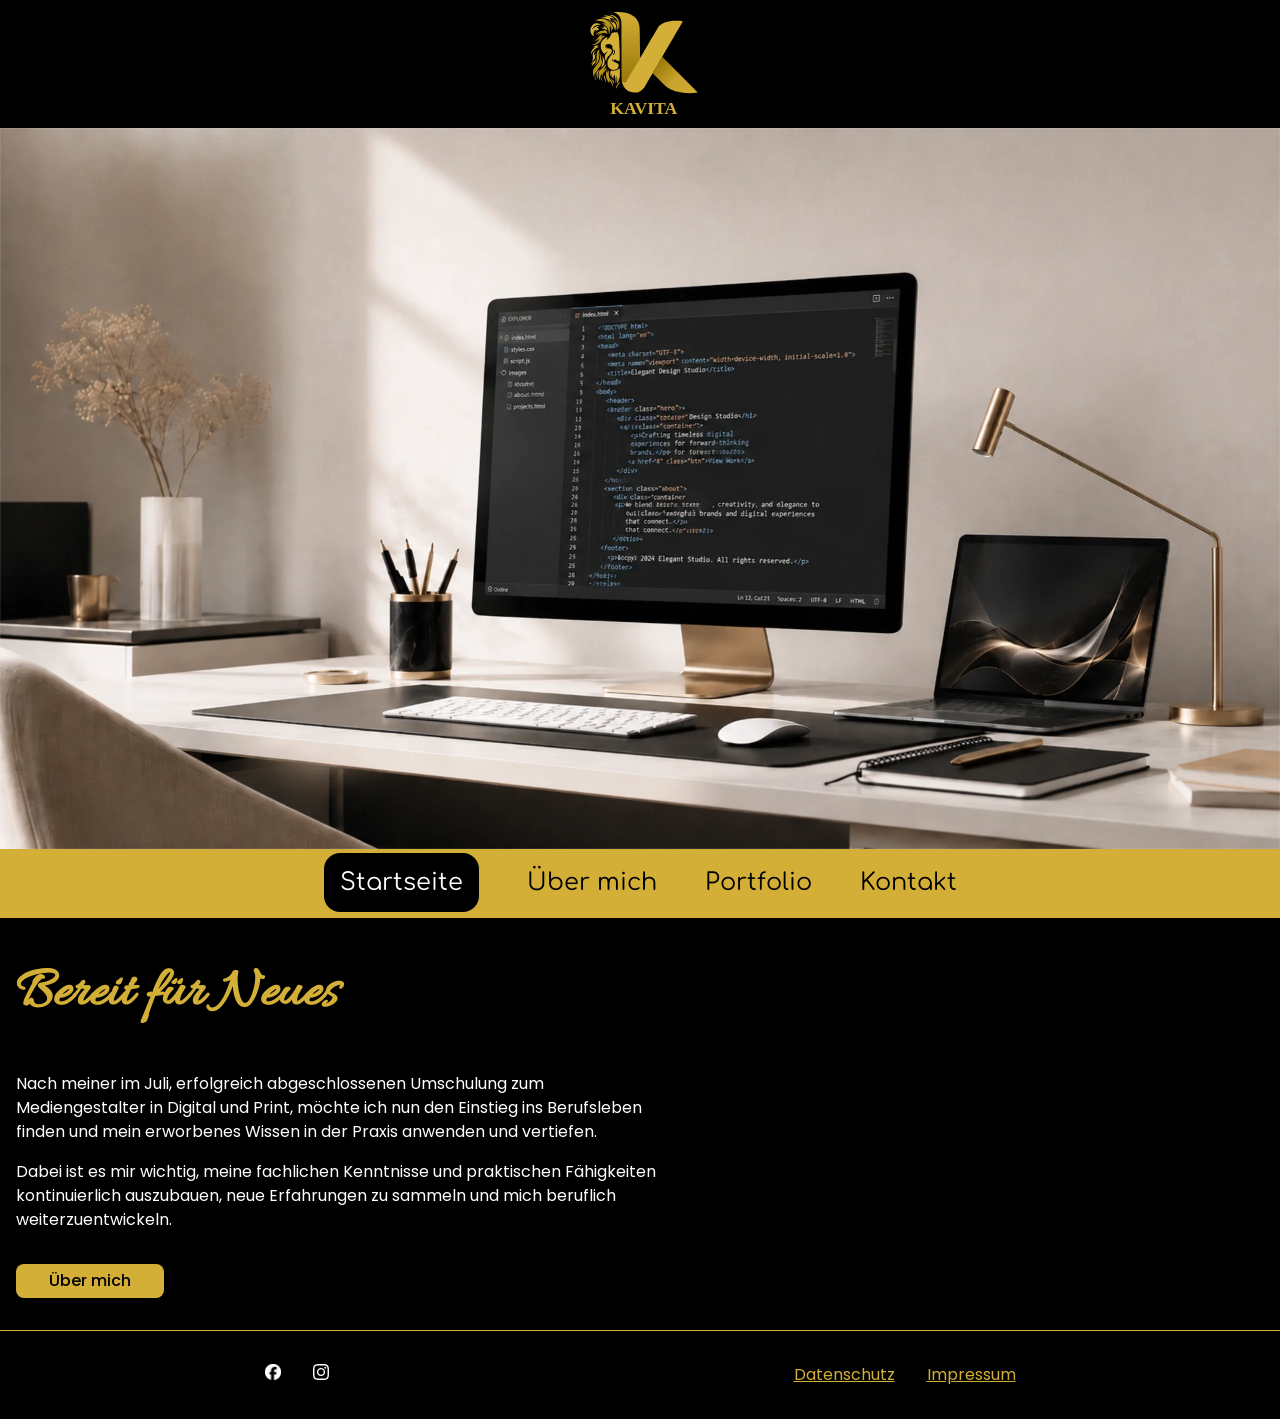
==== html/index.html @ 630432b3 "Bewerbungswebseite" ====
<!DOCTYPE html>
<html lang="de">

<head>
    <meta charset="UTF-8">
    <meta name="viewport" content="width=device-width, initial-scale=1.0">
    <link rel="stylesheet" href="../css/base.css">
    <link rel="stylesheet" href="../css/style.css">
    <link rel="stylesheet" href="../css/tablet.css">
    <link rel="stylesheet" href="../css/laptop.css">
    <link rel="icon" type="image/svg" href="/favicon/favicon.svg">
    <script src="../javascript/script.js" defer></script>
    <title>Kavita</title>
</head>

<body>

    <div class="head__background bg__neutral--200">
        <a href="index.html">
            <img class="logo" src="../logo/Logo_gold.svg" alt="Kavita Logo"></a>
        <button id="navbar__toggle" class="burger__button" popovertarget="navbar">
            <img class="burger__icon" src="/icons/burger__icon.svg" alt="menu open">
        </button>
    </div>

    <img class="hero__image" src="../images/titelbild.webp" alt="Arbeitsplatz mit Laptop und Notizbuch">

    <header class="header">

        <nav id="navbar" class="navbar" popover>
            <button class="close__button" popovertarget="navbar">
                <img class="close__icon" src="/icons/close__icon.svg" alt="menu close">
            </button>
            <ul class="navbar__list">
                <li><a class="current" href="index.html#home">Startseite</a></li>
                <li><a href="uebermich.html#uebermich">Über mich</a></li>
                <li><a href="portfolio.html#portfolio">Portfolio</a></li>
                <li><a href="kontakt.html#contact">Kontakt</a></li>
            </ul>
        </nav>

    </header>

    <main>
        <section id="home" class="home">
            <div class="wrapper__home bg__neutral--200">
                <div class="home__content margin">
                    <h1 class="home__headline fs__xxxl">Bereit für Neues</h1>
                    <p class="fc__neutral--100 fs__m">
                        Nach meiner im Juli, erfolgreich abgeschlossenen Umschulung zum Mediengestalter in Digital und Print,
                        möchte ich nun den Einstieg ins Berufsleben finden und mein erworbenes Wissen in der Praxis
                        anwenden und vertiefen.
                    </p>
                    <p class="fc__neutral--100">
                        Dabei ist es mir wichtig, meine fachlichen Kenntnisse und praktischen Fähigkeiten kontinuierlich
                        auszubauen, neue Erfahrungen zu sammeln und mich beruflich weiterzuentwickeln.
                    </p>
                    <a class="btn  fs__m" href="uebermich.html">Über mich</a>
                </div>
            </div>
        </section>
    </main>
    <footer class="bg__neutral--200">
        <div class="footer__content">

            <div class="footer__content--social margin">
                <a href="">
                    <img class="social__icons" src="../icons/facebook.png">
                </a>

                <a href="">
                    <img class="social__icons" src="../icons/instagram.svg">
                </a>
            </div>

            <div class="footer__content--privacy margin">
                <a href="datenschutz.html#datenschutz">Datenschutz</a>
                <a href="impressum.html">Impressum</a>
            </div>

        </div>
    </footer>
</body>

</html>
---- css/base.css ----
@font-face {
    font-family: "Allura";
    src: url("../fonts/Allura-Regular.woff2") format("woff2");
}

@font-face {
    font-family: "Comfortaa";
    src: url("../fonts/Comfortaa-VariableFont_wght.woff2") format("woff2");
}

@font-face {
    font-family: "PoppinsMed";
    src: url("../fonts/Poppins-Medium.woff2") format("woff2");
    
}

@font-face {
    font-family: "PoppinsReg";
    src: url("../fonts/Poppins-Regular.woff2") format("woff2");
}

@font-face {
    font-family: "PoppinsSemiBold";
    src: url("../fonts/Poppins-SemiBold.woff2") format("woff2");
}

@font-face {
    font-family: "PoppinsBold";
    src: url("../fonts/Poppins-Bold.woff2") format("woff2");
}


:root {
    /* Colors */

    --cl__primary: #d4af37;
    --cl__secondary: #5e3abc;
    --cl__accent: #f2d49a;
    --cl__neutral: #e6e1e1;
    --cl__neutral--100: #ffffff;
    --cl__neutral--200: #000000;

    /* Fonts */

    --font__basic: "PoppinsReg", "system-ui", sans-serif;
    --font__med: "PoppinsMed", "system-ui", sans-serif;
    --font__semibold: "PoppinsSemiBold", "system-ui", sans-serif;
    --font__bold: "PoppinsBold", "system-ui", sans-serif;
    --font__accent: "Comfortaa", "system-ui", sans-serif;
    --font__accent--100: "Allura", "system-ui", sans-serif;

    --fs__xxxl: 2.125rem;
    --lh__xxxl: 1.1;

    --fs__xxl: 1.813rem;
    --lh__xxl: 1.2;

    --fs__xl: 1.5rem;
    --lh__xl: 1.3;

    --fs__l: 1.125rem;
    --lh__l: 1.4;

    --fs__m: 0.875rem;
    --lh__m: 1.5;
    
    --fs__s: 0.625rem;
    --lh__s: 1.6;

    /* animation to keywords */

    interpolate-size: allow-keywords;
}

body {
    margin: 0;
    font-family: var(--font__basic);
    font-size:  0.825rem;
    line-height: 1.5;
    font-optical-sizing: auto;
}

.margin { 
    margin: 0 1rem;
}

.padding {
    padding: 0 1rem;
}

h1,
h2,
h3,
h4,
h5,
h6 { 
    font-family: var(--font__accent--100);
    color: var(--cl__primary);
}



/* font type */

.ft__med {
    font-family: var(--font__med);
}

.ft__semibold {
    font-family: var(--font__semibold);
}

.ft__bold {
    font-family: var(--font__bold);
}

.ft__accent {
    font-family: var(--font__accent);
}

.ft__accent--100 {
    font-family: var(--font__accent--100);
}




/* font colors */

.fc__primary {
    color: var(--cl__primary);
}

.fc__accent {
    color: var(--cl__accent);
}

.fc__neutral {
    color: var(--cl__neutral);
}

.fc__neutral--100 {
    color: var(--cl__neutral--100);
}

.fc__neutral--200 {
    color: var(--cl__neutral--200);
}


/* TypeScale 1.2 */

.fs__xxxl {
    font-size: 2.125rem;
    line-height: 1.1;
}

.fs__xxl {
    font-size: 1.813rem;
    line-height: 1.2;
}

.fs__xl {
    font-size: 1.5rem;
    line-height: 1.3;
}

.fs__l {
    font-size: 1.125rem;
    line-height: 1.4;
}

.fs__m {
    font-size: 0.875rem ;
    line-height: 1.5;
}

.fs__s {
    font-size: 0.625rem;
}


.wrapper {
    max-inline-size: var(--maxWidth); 
    max-width: var(--maxWidth);
    margin-inline: auto; 
    padding-inline: 1rem;
    box-sizing: border-box;
}

.btn {
    display: flex;
    inline-size: fit-content;
    border-radius: 0.5rem;
    border: none;
    cursor: pointer;
    text-decoration: none;

    /* background: linear-gradient(90deg, #d4af37, #f2d49a); */
    background: var(--cl__primary);
    color: var(--cl__neutral--200);
    font-family: var(--font__med);
    border: 0.1rem solid transparent;

    padding: 0.25rem 2rem;
    margin-top: 2rem;
}

img {
    max-width: 100%;
    height: auto;
    
}

button,
input,
textarea,
select {
    font: inherit;
}

html {
    scroll-behavior: smooth;
}

.uppercase {
    text-transform: uppercase;
}

.bg__neutral {
    background-color: var(--cl__neutral);
}

.bg__neutral--100 {
    background-color: var(--cl__neutral--100);
}

.bg__neutral--200 {
    background-color: var(--cl__neutral--200);
}

.bg__primary {
    background-color: var(--cl__primary);
}


@media screen and (width > 48rem) { 
body {
    font-size: 1rem;
}

    .fs__xxxl {
        font-size: 3.5rem;
    }
    .fs__xxl {
        font-size: 2.75rem;
    }
    .fs__xl {
        font-size: 2rem;
    }
    .fs__l {
        font-size: 1.5rem;
    }
    .fs__m {
        font-size: 1rem;
    }
    .fs__s {
        font-size: 0.875rem;
    }
}
---- css/style.css ----
body {
    margin: 0;
    hyphens: auto;
}

p {
    max-width: 65ch;
}

.head__background {
    display: flex;
    justify-content: space-between;
    height: 4rem;
}

.logo {
    width: 3rem;
    height: auto;
    margin: 0.5rem 0 0 0.5rem;
}

.hero__image {
    display:block;
    object-fit: cover;
    object-position: center;
}

.burger__button{
    display: block;
    width: 4rem;
    height: auto;
    border: none;
    background: none;
    cursor: pointer;
}

.close__button{
    display: block;
    width: 4rem;
    
    border: none;
    background: none;
    margin-left: auto;
    cursor: pointer;
}

.navbar {
    position: fixed;
    left: auto;
    right: 0;
    top: 4rem;
    border: none;
    border-radius: 0 0 0 2rem;
    transform: translateX(100%);
    overflow: hidden;
}

.navbar__list {
    display: flex;
    flex-direction: column;
    gap: 1.5rem;

    list-style: none;
    margin: 0;
    padding: 0;

    text-align: center;
}

.navbar__list a {
    color: black;
    text-decoration: none;
    font-family: var(--font__semibold), sans-serif;
    font-size: var(--fs__l);
}

.navbar:popover-open {
    width: 50%;
    margin: 0;
    padding-block: 1rem;
    background-color: var(--cl__primary);

    transform: translateX(0);
    animation: navbar__slide-in 0.7s ease forwards;
}

@keyframes navbar__slide-in {

    from {
        transform: translateX(100%);
    }

    to {
        transform: translateX(0%);
    }
}


/* sections */

.wrapper__home { 
    padding-bottom: 2rem;
    border-top: 0.1rem solid var(--cl__primary);
}


.wrapper__uebermich{
    border-top: 1px solid var(--cl__primary);
    padding-bottom: 2rem;
}


.uebermich__images{
    position: relative;
    height: auto;
    aspect-ratio: 4/5;
    overflow: hidden;
}

.uebermich__images--digital, 
.uebermich__images--print{
    position: absolute;
    inset: 0;

    width: 100%;
    height: auto;
    object-fit: cover;

    opacity: 0;
    transition: opacity 0.5s ease-in-out;
}

.uebermich__images--active{
    opacity: 1;
}

.wrapper__skills {
    padding-bottom: 2rem;
}

.skills__headline {
    padding: 0 1rem;
    
}

.hard__skills {
    margin-bottom: 2rem;
}

.hard__skills--list, .soft__skills--list {
    display: flex;
    flex-direction: column;

    list-style: none;
    margin: 0;
    padding: 0;
    
    background-color: var(--cl__neutral);
}

.hard__skills--item, .soft__skills--item {
    display: flex;
    flex-direction: row;
    align-items: center;

    gap: 1rem;
    padding: 1rem 0;

    border-bottom: 0.1rem solid var(--cl__primary);
}

.hard__skills--icon, .soft__skills--icon {
    width: 2rem;
    height: auto;
    flex-shrink: 0;
    margin-left: 1rem;
}

.hard__skills--text, .soft__skills--text {
    display: flex;
    flex-direction: column;
    font-family: var(--font__semibold);
    margin: 0;
}

.hard__skills--level {
    color: var(--cl__primary);
}

.portfolio {
    border-top: 0.1rem solid var(--cl__primary);
    padding-bottom: 2rem;
}

.wrapper__portfolio--work {
    padding-bottom: 2rem;
}

.checkbox {
    display: flex;
    align-items: start;
    
    gap: 0.5rem;   
}

label {
    font-family: var(--font__accent);
}

.formfield {
    display: flex;
    flex-direction: column;
    gap: 0;
}



.contact__wrapper {
    
    border-top: 0.1rem solid var(--cl__primary) 
}

.contact__form {
    padding-bottom: 2rem;
}

.contact__info {
    text-align: center;
}

.formfield {
    margin-top: 1rem;
}

.formfield input, textarea {
    border: 0.1rem solid var(--cl__primary);
    
}

.formfield label {
    color: var(--cl__primary);
}

.contact__privacy {
    color: var(--cl__neutral--100);
    
}

.contact__logo {
    width: 15rem;
    height: auto;
}

.social__icons {
    width: 1rem;
    height: auto;
}

/* footer */

.footer__content {
    justify-content: space-around;
    padding: 0.5rem;
    border-top: 0.1rem solid var(--cl__primary)
}

.footer__content--social {
    display: grid;
    
}

.footer__content--privacy {
    display: grid;
    
}

.footer__content--privacy a {
    color: var(--cl__primary);
    cursor: pointer;
}


/* privacy */

.privacy__mark {
    font-family: var(--font__semibold);
}

.datenschutz {
    padding-bottom: 5rem;
}
---- css/tablet.css ----
@media screen and (width > 40rem) {

    .wrapper__uebermich {
        display: grid;
        grid-template-columns: 1fr 1fr;
        align-items: start;
    }

    .uebermich__headline {
        grid-column: 1 / -1;
    }

    .uebermich__content--text:first-child {
        margin-top: 0;
    }

    .wrapper__skills {
        display: grid;
        grid-template-columns: 1fr 1fr;
        gap: 2rem;
    }

    .skills__headline {
        grid-column: 1 / -1;
    }

    .hard__skills,
    .soft__skills {
        height: 100%;
    }

    .hard__skills--content,
    .soft__skills {
        display: flex;
        flex-direction: column;
        height: 100%;
    }

    .hard__skills--list,
    .soft__skills--list {
        display: flex;
        flex: 1;
    }

    .hard__skills--item,
    .soft__skills--item {
        display: flex;
        align-items: center;

        flex: 1;

        gap: 1rem;
        padding: 1rem 0;
    }

    .skills__button {
    margin: 1rem;
    }

    .portfolio__work__content {
        display: grid;
        grid-template-columns: 1fr 1fr;
        
    }

    .websites__content {
        display: grid;
        grid-template-columns: 1fr 1fr;
        gap: 1rem;
    }

    .content__print {
        display: grid;
        grid-template-columns: 1fr 1fr;
        gap: 1rem;
    }

    .contact__form--grid {
        display: grid;
        grid-template-columns: 1fr 1fr;
    
    }

    .contact__info {
        display: flex;
        justify-content: center;
        align-items: center;
    
    }

    .footer__content {
        display: flex;
        padding: 1rem;
    }

    .footer__content--social {
        display: flex;
        gap: 2rem;
    }

    .footer__content--privacy {
        display: flex;
        gap: 2rem;
    }

}
---- css/laptop.css ----
@media screen and (width > 60rem) {

    section {
        max-width: 80rem;
        margin-inline: auto;
    }

    .burger__button,
    .close__button {
        display: none;
    }

    .logo {
        width: 8rem;
        height: auto;
    }

    .head__background {
        align-items: center;
        justify-content: center;
        height: 8rem;
    }

    
    #navbar {
        display: flex;
        justify-content: space-around;
        position: static;
        width: auto;

        margin: 0;
        padding: 0;

        border: none;
        border-radius: 0;

        background: var(--cl__primary);

        transform: none;
        overflow: visible;
    }

    .navbar__list {
        display: flex;
        flex-direction: row;
        
        

        gap: 3rem;
        margin: 0;
        padding: 1rem;
    }

    .navbar__list li a {
        font-family: var(--font__accent);
        color: var(--cl__neutral--200);
        font-size: var(--fs__xl);
    }

    .navbar__list li a:hover {
        color: var(--cl__neutral--100);
    }

    

    .navbar__list a.current {
        background-color: var(--cl__neutral--200);
        color: var(--cl__neutral--100);
        padding: 1rem 1rem;
        border-radius: 1rem;
    }

    .wrapper__uebermich {
        display: grid;
        grid-template-columns: 1fr 2fr;
        align-items: start;
    }


    .portfolio__work img {
    transition: transform 0.3s ease;
    }

    .contact__logo {
        width: 25rem;
        height: auto;
        cursor: pointer;
    }
    

    /* footer */

    .footer__content {
        padding: 2rem;
    }

    .print__content--image:hover {
        transform: scale(1.5);
    }

    .btn:hover {
        color: var(--cl__neutral--100);
        background: var(--cl__neutral--200);
        border: 0.1rem solid var(--cl__primary);
    }

}
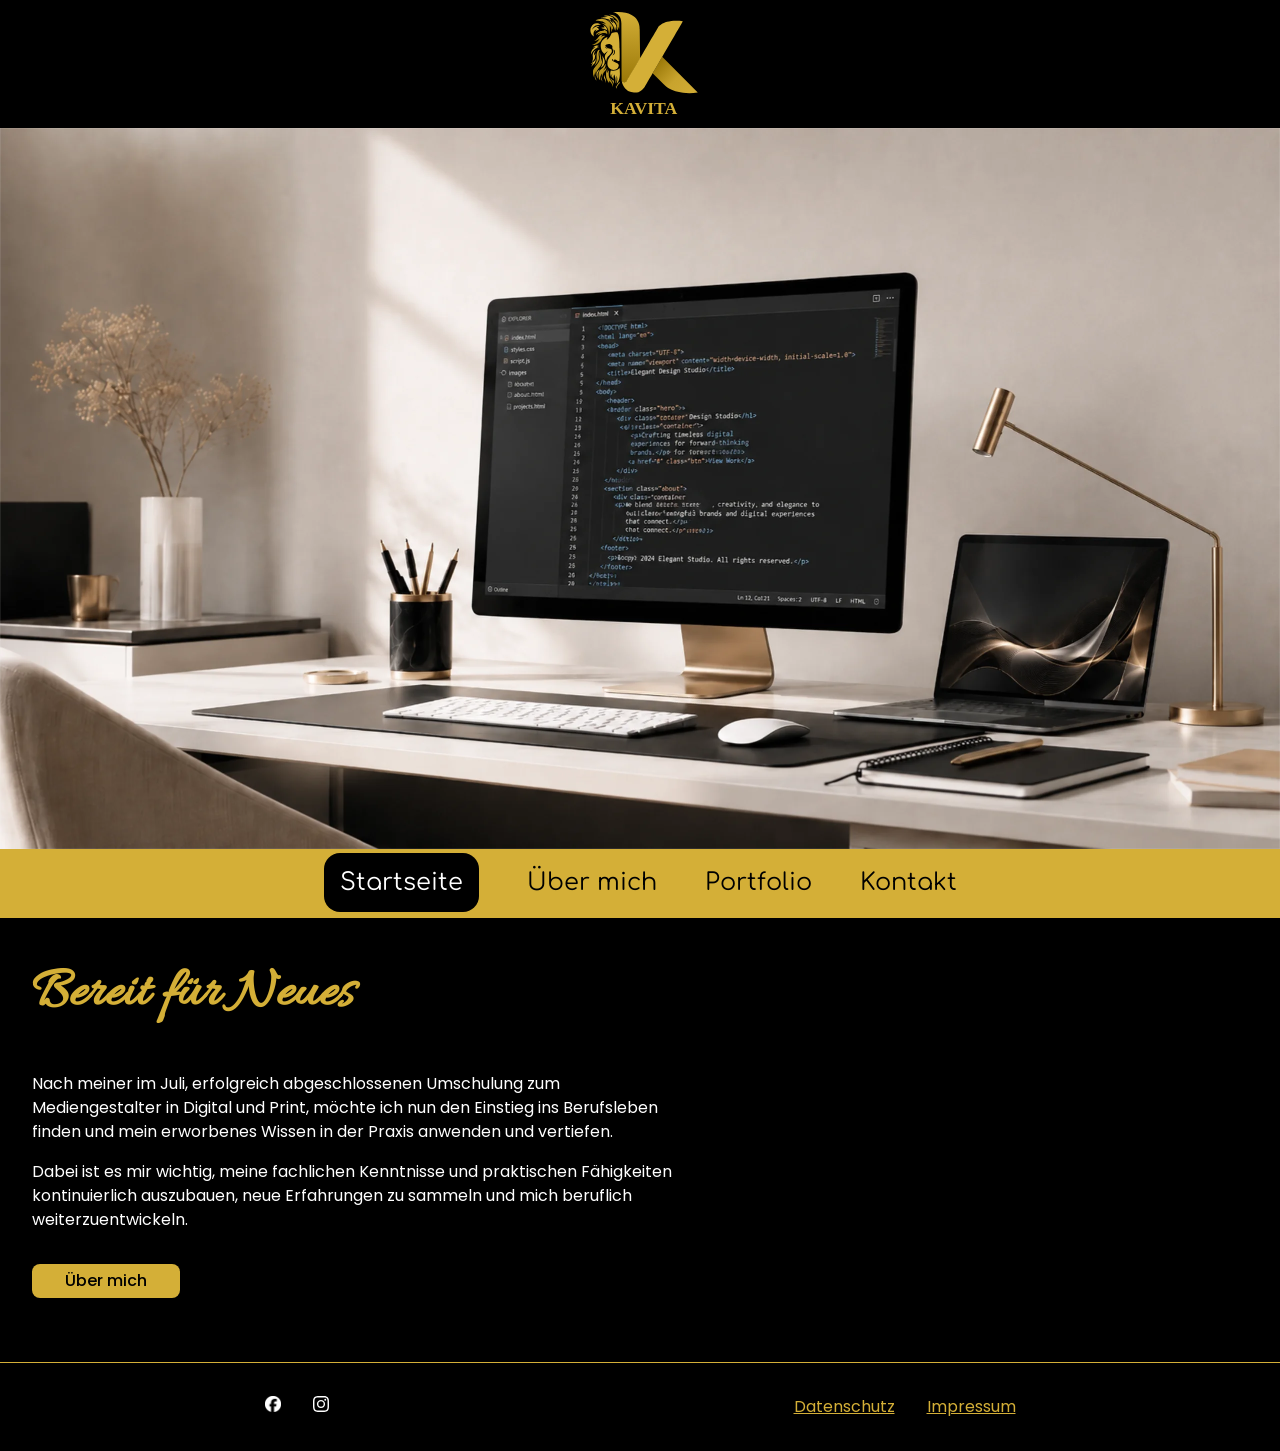
==== commit 244b8257: "Aktuallisierung" ====
--- a/html/index.html
+++ b/html/index.html
@@ -19,7 +19,7 @@
         <a href="index.html">
             <img class="logo" src="../logo/Logo_gold.svg" alt="Kavita Logo"></a>
         <button id="navbar__toggle" class="burger__button" popovertarget="navbar">
-            <img class="burger__icon" src="/icons/burger__icon.svg" alt="menu open">
+            <img class="burger__icon" src="../icons/burger__icon.svg" alt="menu open">
         </button>
     </div>
 
@@ -29,7 +29,7 @@
 
         <nav id="navbar" class="navbar" popover>
             <button class="close__button" popovertarget="navbar">
-                <img class="close__icon" src="/icons/close__icon.svg" alt="menu close">
+                <img class="close__icon" src="../icons/close__icon.svg" alt="menu close">
             </button>
             <ul class="navbar__list">
                 <li><a class="current" href="index.html#home">Startseite</a></li>
@@ -64,12 +64,12 @@
         <div class="footer__content">
 
             <div class="footer__content--social margin">
-                <a href="">
-                    <img class="social__icons" src="../icons/facebook.png">
+                <a href="https://www.facebook.com/?locale=de_DE" target="_blank">
+                    <img class="social__icons" src="../icons/facebook.png" alt="Facebook">
                 </a>
 
-                <a href="">
-                    <img class="social__icons" src="../icons/instagram.svg">
+                <a href="https://www.instagram.com/aleckz_kavita/" target="_blank">
+                    <img class="social__icons" src="../icons/instagram.svg" alt="Instagram">
                 </a>
             </div>
 
--- a/css/base.css
+++ b/css/base.css
@@ -203,7 +203,7 @@
     border: 0.1rem solid transparent;
 
     padding: 0.25rem 2rem;
-    margin-top: 2rem;
+    margin: 2rem 0;
 }
 
 img {
@@ -268,3 +268,11 @@
         font-size: 0.875rem;
     }
 }
+
+@media screen and (width > 48rem) {
+    .margin {
+        margin: 0 2rem;
+    }
+
+}
+
--- a/css/style.css
+++ b/css/style.css
@@ -1,5 +1,4 @@
 body {
-    margin: 0;
     hyphens: auto;
 }
 
@@ -23,6 +22,8 @@
     display:block;
     object-fit: cover;
     object-position: center;
+
+    width: 100%
 }
 
 .burger__button{
@@ -192,6 +193,10 @@
     padding-bottom: 2rem;
 }
 
+.skills__button {
+    margin-left: 1rem;
+}
+
 .wrapper__portfolio--work {
     padding-bottom: 2rem;
 }
@@ -259,6 +264,7 @@
 /* footer */
 
 .footer__content {
+    display: flex;
     justify-content: space-around;
     padding: 0.5rem;
     border-top: 0.1rem solid var(--cl__primary)
@@ -266,7 +272,6 @@
 
 .footer__content--social {
     display: grid;
-    
 }
 
 .footer__content--privacy {
@@ -290,4 +295,8 @@
     padding-bottom: 5rem;
 }
 
-
+.privacy__mark {
+    font-family: var(--font__semibold);
+}
+
+
--- a/css/tablet.css
+++ b/css/tablet.css
@@ -53,9 +53,7 @@
         padding: 1rem 0;
     }
 
-    .skills__button {
-    margin: 1rem;
-    }
+    
 
     .portfolio__work__content {
         display: grid;
--- a/css/laptop.css
+++ b/css/laptop.css
@@ -43,9 +43,6 @@
     .navbar__list {
         display: flex;
         flex-direction: row;
-        
-        
-
         gap: 3rem;
         margin: 0;
         padding: 1rem;
@@ -78,7 +75,11 @@
 
 
     .portfolio__work img {
-    transition: transform 0.3s ease;
+        transition: transform 0.3s ease;
+    }
+
+    .skills__button {
+        margin-left: 2rem;
     }
 
     .contact__logo {
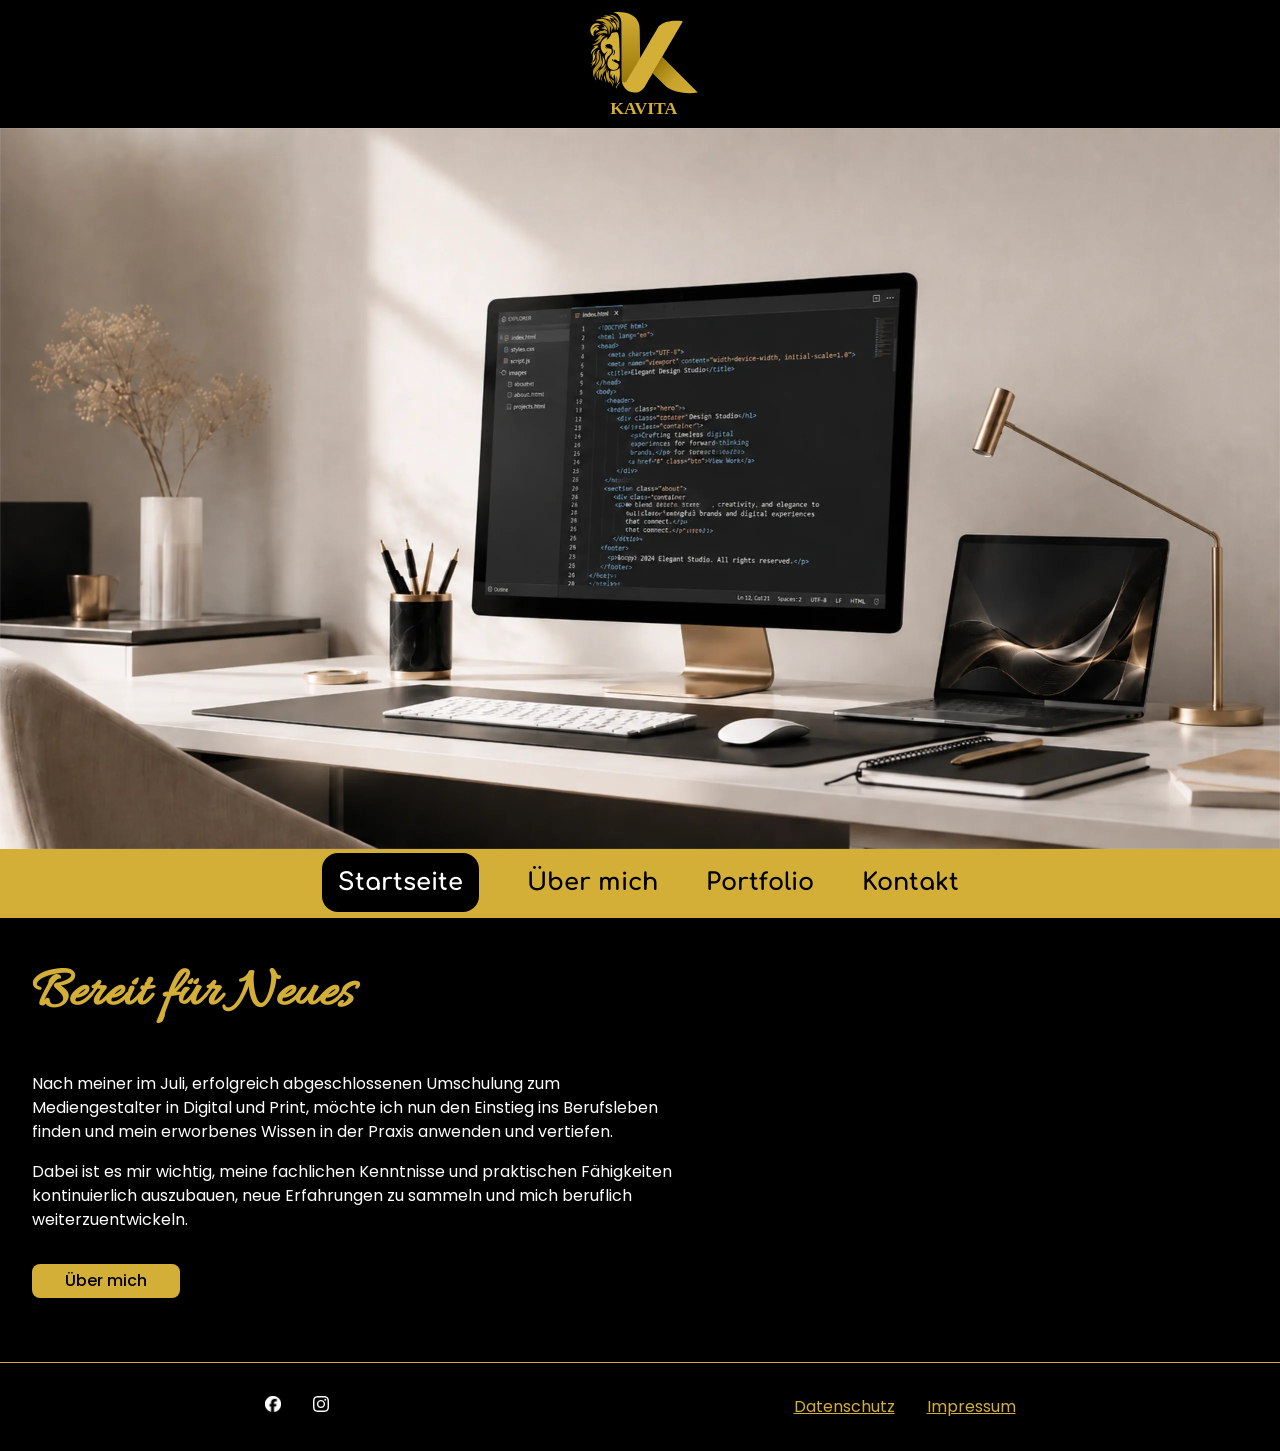
==== commit 7c64af39: "Home" ====
--- a/html/index.html
+++ b/html/index.html
@@ -8,7 +8,7 @@
     <link rel="stylesheet" href="../css/style.css">
     <link rel="stylesheet" href="../css/tablet.css">
     <link rel="stylesheet" href="../css/laptop.css">
-    <link rel="icon" type="image/svg" href="/favicon/favicon.svg">
+    <link rel="icon" type="image/svg" href="../favicon/favicon.svg">
     <script src="../javascript/script.js" defer></script>
     <title>Kavita</title>
 </head>
@@ -16,7 +16,7 @@
 <body>
 
     <div class="head__background bg__neutral--200">
-        <a href="index.html">
+        <a href="index.html#home">
             <img class="logo" src="../logo/Logo_gold.svg" alt="Kavita Logo"></a>
         <button id="navbar__toggle" class="burger__button" popovertarget="navbar">
             <img class="burger__icon" src="../icons/burger__icon.svg" alt="menu open">
@@ -75,7 +75,7 @@
 
             <div class="footer__content--privacy margin">
                 <a href="datenschutz.html#datenschutz">Datenschutz</a>
-                <a href="impressum.html">Impressum</a>
+                <a href="impressum.html#impressum">Impressum</a>
             </div>
 
         </div>
--- a/css/style.css
+++ b/css/style.css
@@ -272,11 +272,12 @@
 
 .footer__content--social {
     display: grid;
+    gap: 0.2rem;
 }
 
 .footer__content--privacy {
     display: grid;
-    
+    gap: 0.2rem;
 }
 
 .footer__content--privacy a {
--- a/css/laptop.css
+++ b/css/laptop.css
@@ -1,6 +1,6 @@
 @media screen and (width > 60rem) {
 
-    section {
+    section, footer{
         max-width: 80rem;
         margin-inline: auto;
     }
@@ -52,13 +52,12 @@
         font-family: var(--font__accent);
         color: var(--cl__neutral--200);
         font-size: var(--fs__xl);
+        font-weight: 800;
     }
 
     .navbar__list li a:hover {
         color: var(--cl__neutral--100);
     }
-
-    
 
     .navbar__list a.current {
         background-color: var(--cl__neutral--200);
@@ -95,6 +94,7 @@
         padding: 2rem;
     }
 
+
     .print__content--image:hover {
         transform: scale(1.5);
     }
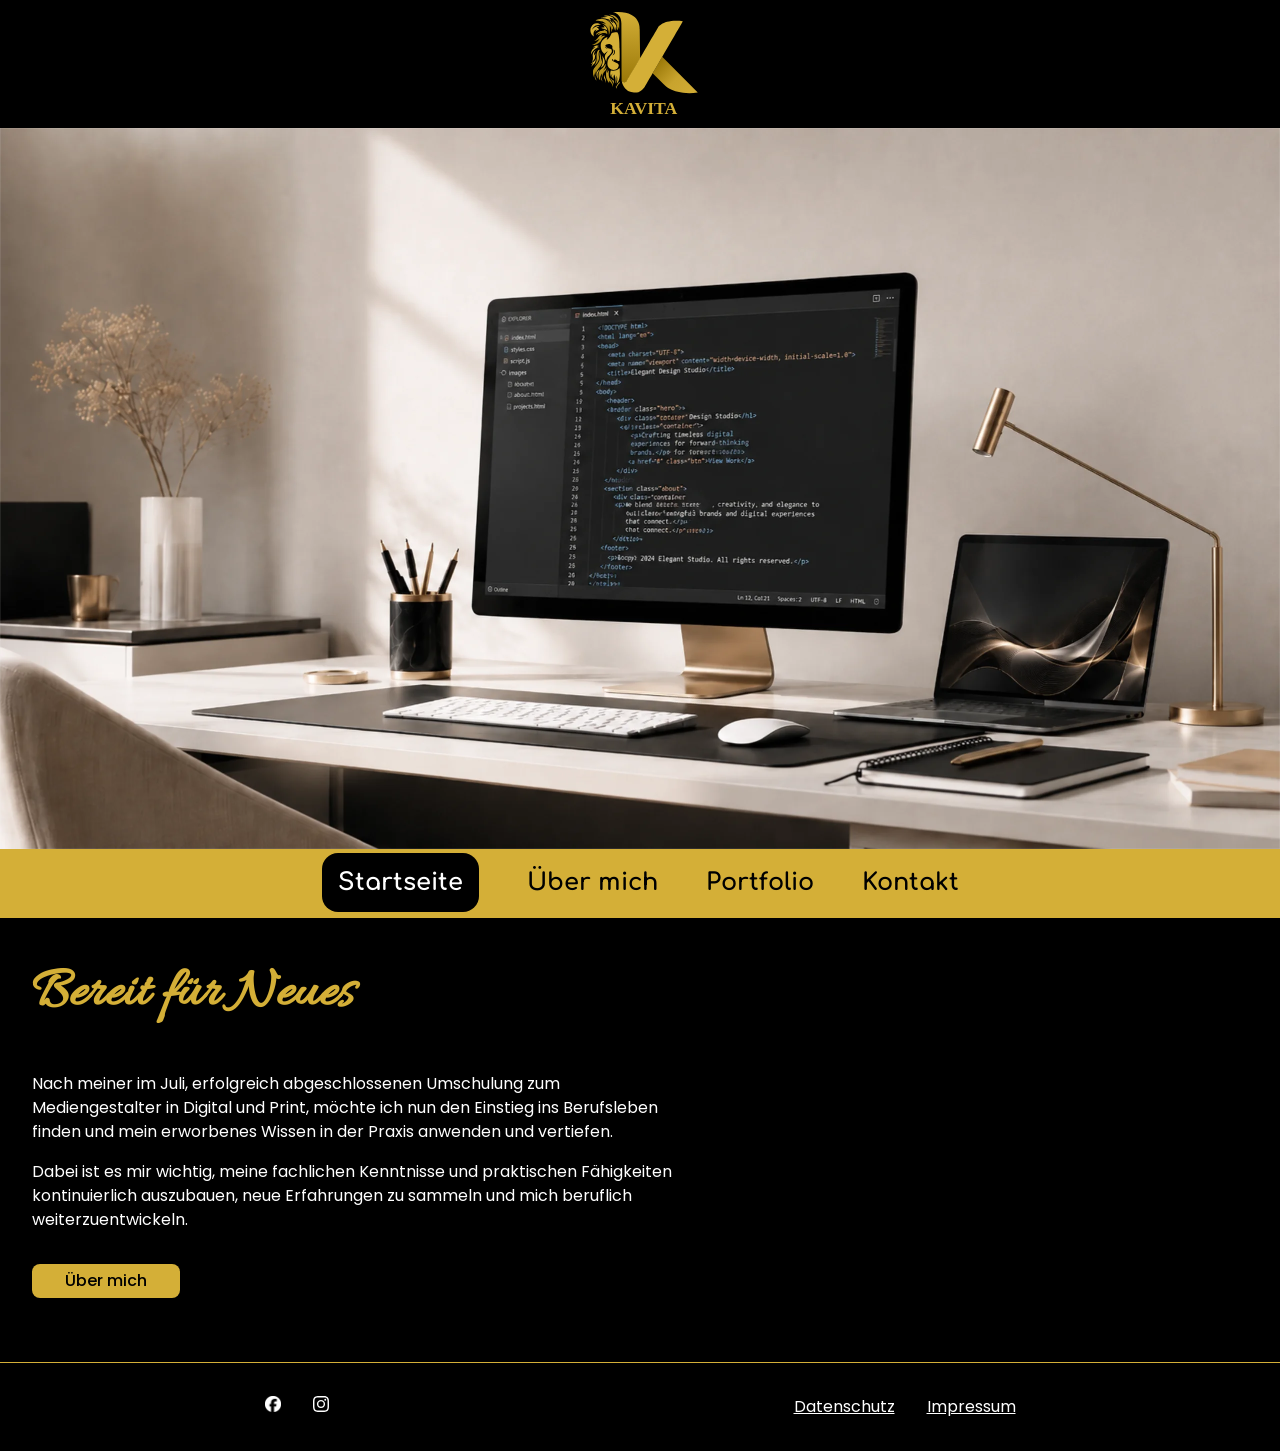
==== commit 6a52f570: "anker" ====
--- a/html/index.html
+++ b/html/index.html
@@ -55,7 +55,7 @@
                         Dabei ist es mir wichtig, meine fachlichen Kenntnisse und praktischen Fähigkeiten kontinuierlich
                         auszubauen, neue Erfahrungen zu sammeln und mich beruflich weiterzuentwickeln.
                     </p>
-                    <a class="btn  fs__m" href="uebermich.html">Über mich</a>
+                    <a class="btn  fs__m" href="uebermich.html#uebermich">Über mich</a>
                 </div>
             </div>
         </section>
--- a/css/style.css
+++ b/css/style.css
@@ -44,6 +44,8 @@
     margin-left: auto;
     cursor: pointer;
 }
+
+/* navigation */
 
 .navbar {
     position: fixed;
@@ -99,11 +101,14 @@
 
 /* sections */
 
+/* home */
+
 .wrapper__home { 
     padding-bottom: 2rem;
     border-top: 0.1rem solid var(--cl__primary);
 }
 
+/* about me */
 
 .wrapper__uebermich{
     border-top: 1px solid var(--cl__primary);
@@ -135,6 +140,24 @@
     opacity: 1;
 }
 
+.wrapper__resume > .resume
+.resume__item:last-child {
+    padding-bottom: 2rem;
+}
+
+.resume__itemtitle {
+    font-family: var(--font__med);
+    margin-bottom: 0;
+}
+
+.resume__itemdescription {
+    border-bottom: 0.1rem solid var(--cl__primary);
+}
+
+.resume__itemdescription p {
+    margin-top: 0;
+}
+
 .wrapper__skills {
     padding-bottom: 2rem;
 }
@@ -170,6 +193,11 @@
     border-bottom: 0.1rem solid var(--cl__primary);
 }
 
+.hard__skills--list:last-of-type .hard__skills--item,
+.soft__skills--list:last-of-type .soft__skills--item {
+    border-bottom: none;
+}
+
 .hard__skills--icon, .soft__skills--icon {
     width: 2rem;
     height: auto;
@@ -188,6 +216,8 @@
     color: var(--cl__primary);
 }
 
+/* portfolio */
+
 .portfolio {
     border-top: 0.1rem solid var(--cl__primary);
     padding-bottom: 2rem;
@@ -201,6 +231,45 @@
     padding-bottom: 2rem;
 }
 
+.portfolio__content--turtle a,
+.websites__content--kavita a {
+    position: relative;
+    display: block;
+}
+
+.image__turtle {
+    display: block;
+    width: 100%;
+}
+
+.image__hint {
+    position: absolute;
+    top: auto;
+    left: auto;
+    bottom: 0.5rem;
+    right: 0.5rem;
+    transform: translate(-50%, -50%);
+
+    display: flex;
+    align-items: center;
+    justify-content: center;
+
+    width: 1.5rem;
+    height: 1.5rem;
+
+    background-color: var(--cl__primary);
+    color: black;
+
+    border-radius: 50%;
+
+    font-size: 1.5rem;
+    line-height: 1;
+
+    z-index: 10;
+}
+
+/* contact */
+
 .checkbox {
     display: flex;
     align-items: start;
@@ -217,8 +286,6 @@
     flex-direction: column;
     gap: 0;
 }
-
-
 
 .contact__wrapper {
     
@@ -281,23 +348,38 @@
 }
 
 .footer__content--privacy a {
+    color: var(--cl__neutral--100);
+    cursor: pointer;
+}
+
+.footer__content--privacy a:active {
     color: var(--cl__primary);
-    cursor: pointer;
-}
-
-
-/* privacy */
+}
 
 .privacy__mark {
     font-family: var(--font__semibold);
 }
 
-.datenschutz {
-    padding-bottom: 5rem;
-}
-
 .privacy__mark {
     font-family: var(--font__semibold);
 }
 
 
+
+
+.print__images--wrapper {
+    position: relative;
+}
+
+.print__images--wrapper a {
+    display: block;
+    position: relative;
+}
+
+.print__images--wrapper img {
+    display: block;
+    width: 100%;
+}
+
+
+
--- a/css/tablet.css
+++ b/css/tablet.css
@@ -1,4 +1,6 @@
 @media screen and (width > 40rem) {
+
+    /*about me*/
 
     .wrapper__uebermich {
         display: grid;
@@ -8,10 +10,6 @@
 
     .uebermich__headline {
         grid-column: 1 / -1;
-    }
-
-    .uebermich__content--text:first-child {
-        margin-top: 0;
     }
 
     .wrapper__skills {
@@ -53,7 +51,7 @@
         padding: 1rem 0;
     }
 
-    
+    /* portfolio */
 
     .portfolio__work__content {
         display: grid;
@@ -79,12 +77,15 @@
     
     }
 
+    /* contact */
+
     .contact__info {
         display: flex;
         justify-content: center;
         align-items: center;
-    
     }
+
+    /* footer */
 
     .footer__content {
         display: flex;
--- a/css/laptop.css
+++ b/css/laptop.css
@@ -21,7 +21,8 @@
         height: 8rem;
     }
 
-    
+    /* navigation */
+
     #navbar {
         display: flex;
         justify-content: space-around;
@@ -66,20 +67,28 @@
         border-radius: 1rem;
     }
 
+    /* sections */
+
+    /* about me */
+
     .wrapper__uebermich {
         display: grid;
         grid-template-columns: 1fr 2fr;
         align-items: start;
     }
 
-
-    .portfolio__work img {
-        transition: transform 0.3s ease;
-    }
-
     .skills__button {
         margin-left: 2rem;
     }
+
+    .image__hint {
+        width: 2rem;
+        height: 2rem;
+        bottom: 2rem;
+        
+    }
+
+    /* contact */   
 
     .contact__logo {
         width: 25rem;
@@ -92,12 +101,12 @@
 
     .footer__content {
         padding: 2rem;
+        cursor: pointer;
     }
 
+    /* hover */
 
-    .print__content--image:hover {
-        transform: scale(1.5);
-    }
+    
 
     .btn:hover {
         color: var(--cl__neutral--100);
@@ -105,4 +114,15 @@
         border: 0.1rem solid var(--cl__primary);
     }
 
+    .image__hint:hover {
+        background-color: var(--cl__neutral--200);
+        color: var(--cl__primary);
+    }
+
+    .footer__content--privacy a:hover {
+        color: var(--cl__primary);
+    }
+
+
+
 }
